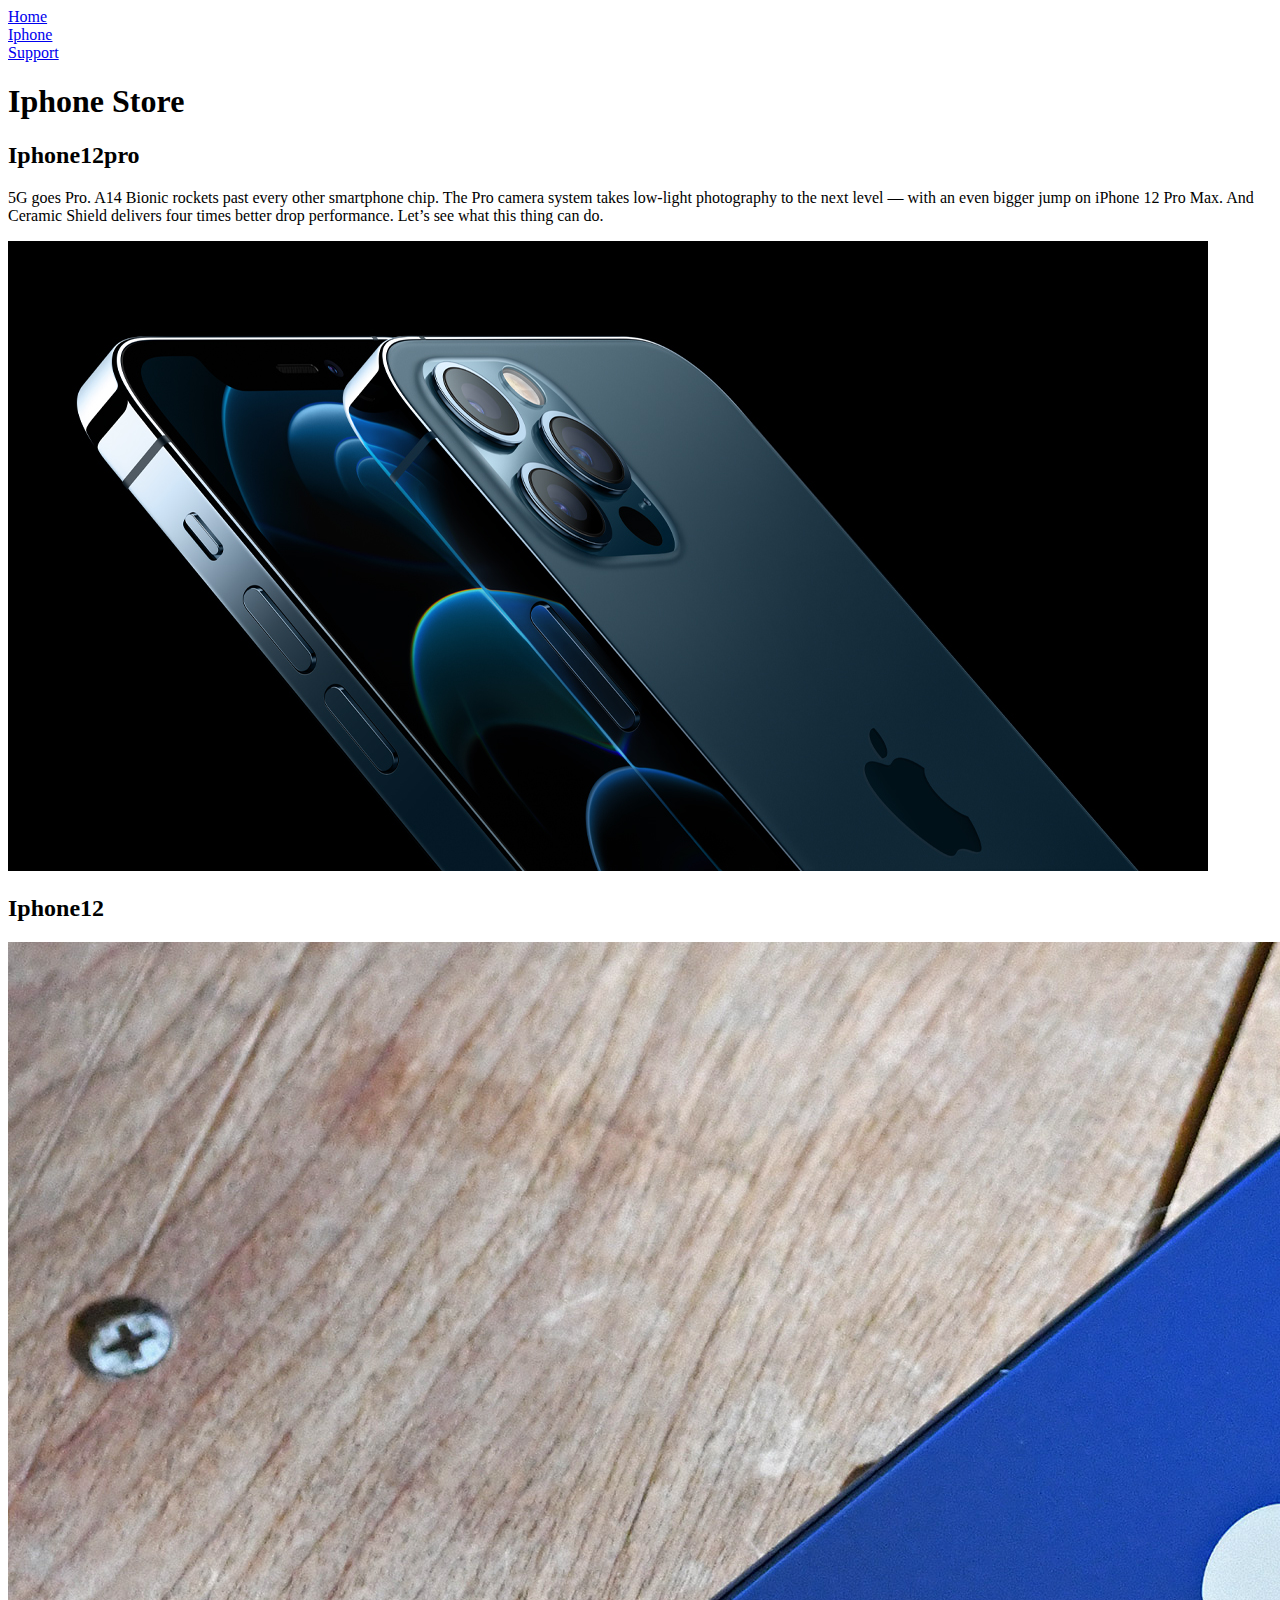
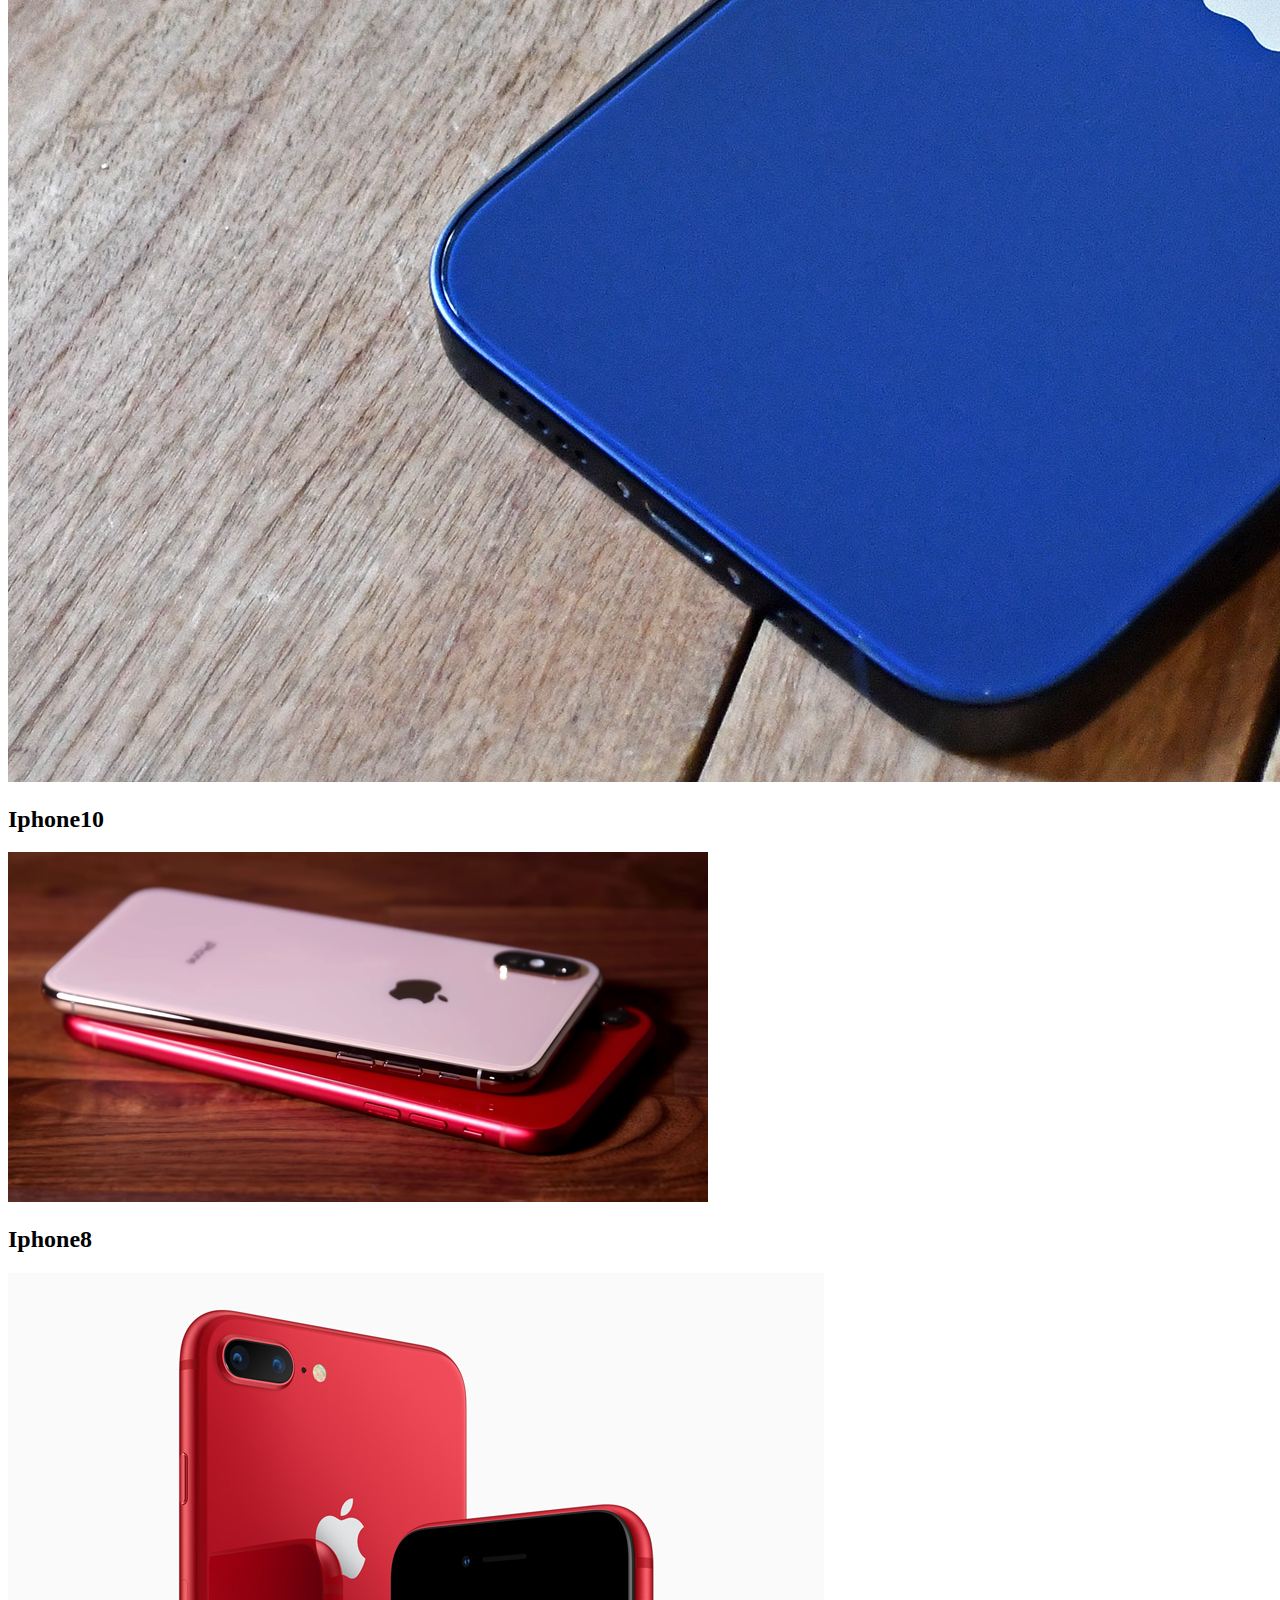
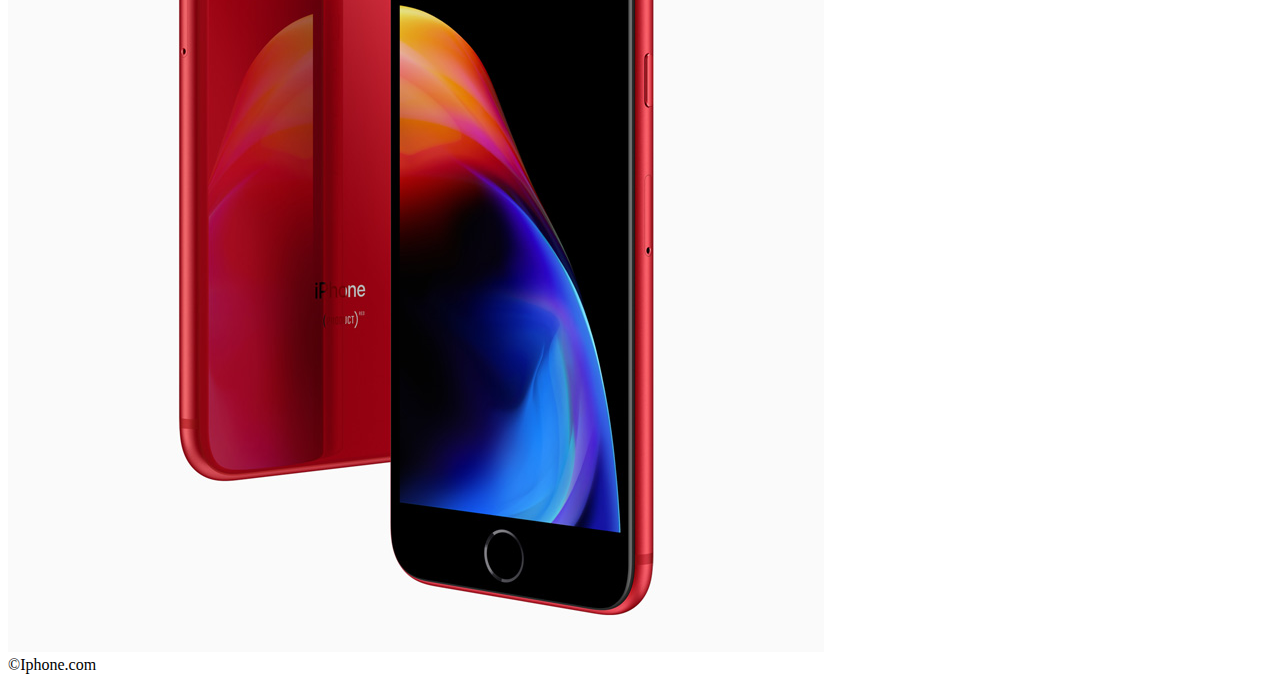
==== index.html @ 1bc89548 "create iphone webpage" ====
<!DOCTYPE html>
<html>
    <head>
        <title>
            Iphone store
        </title>
    </head>

    <body>
        
        <header>
            <nav>

                <li>
                   <a href="https://www.apple.com/">
                    Home
                 </a>
                   
                </li>
                <li>
                    <a href="https://www.apple.com/iphone/">
                    Iphone
                    </a>
                    
                </li>
                <li>
                    <a href="https://support.apple.com/ ">
                    Support
                    </a>
                    
                </li>

            </nav>

        </header>

        <main>

            <h1> Iphone Store</h1>

            <h2>Iphone12pro</h2>
            <p>
                5G goes Pro. A14 Bionic rockets past every other smartphone chip.
                The Pro camera system takes low-light photography to the next level — with an even bigger jump on iPhone 12 Pro Max. And Ceramic Shield delivers four times better drop performance.
                Let’s see what this thing can do.
            </p>

            <img src="iphone12pro.jpg" alt="iphone12pro" >

            <h2>Iphone12</h2>

            <img src="iPhone12.jpg" alt="iphone12">

            <h2>Iphone10</h2>

            <img src="iPhone10.png" alt="iPhone10">

            <h2>Iphone8</h2>
            <img src="iphone8.jpg" alt="iphone8">
        </main>

        <footer>
            &copy;Iphone.com
        </footer>


    </body>
</html>
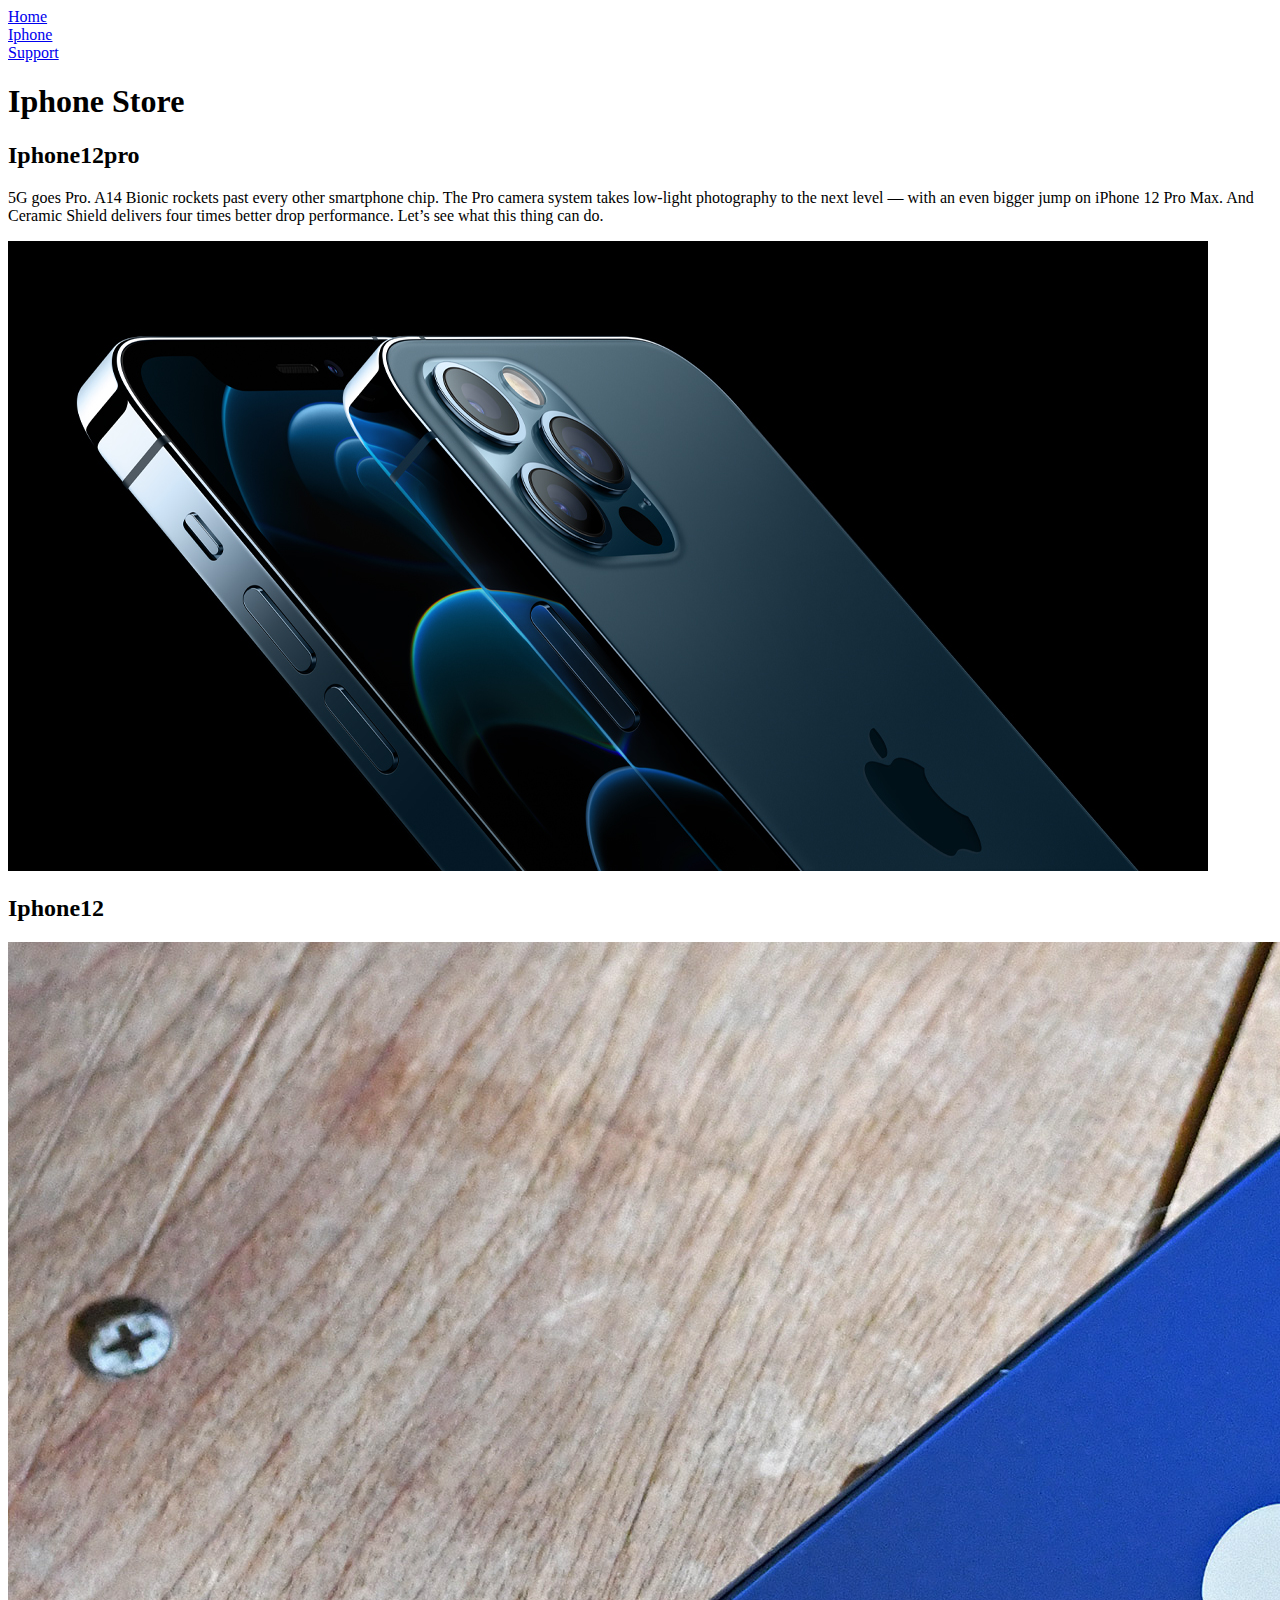
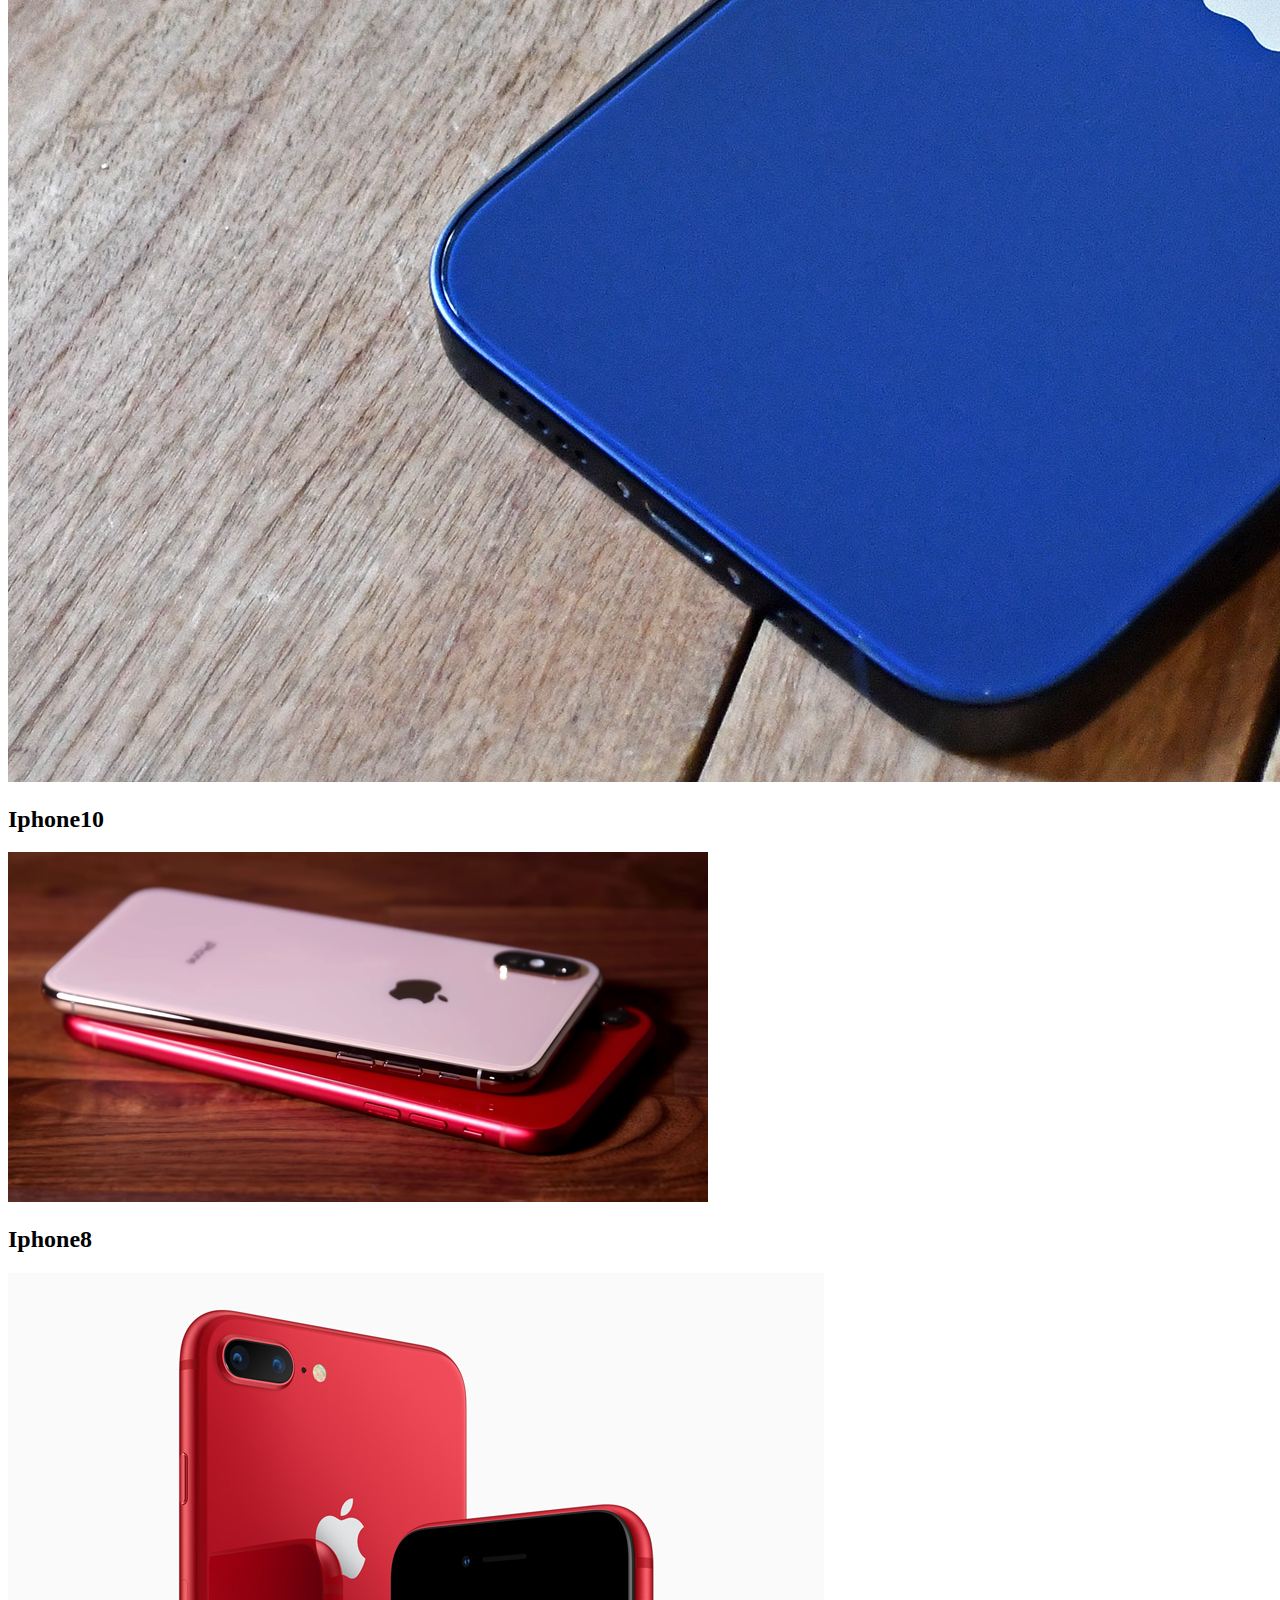
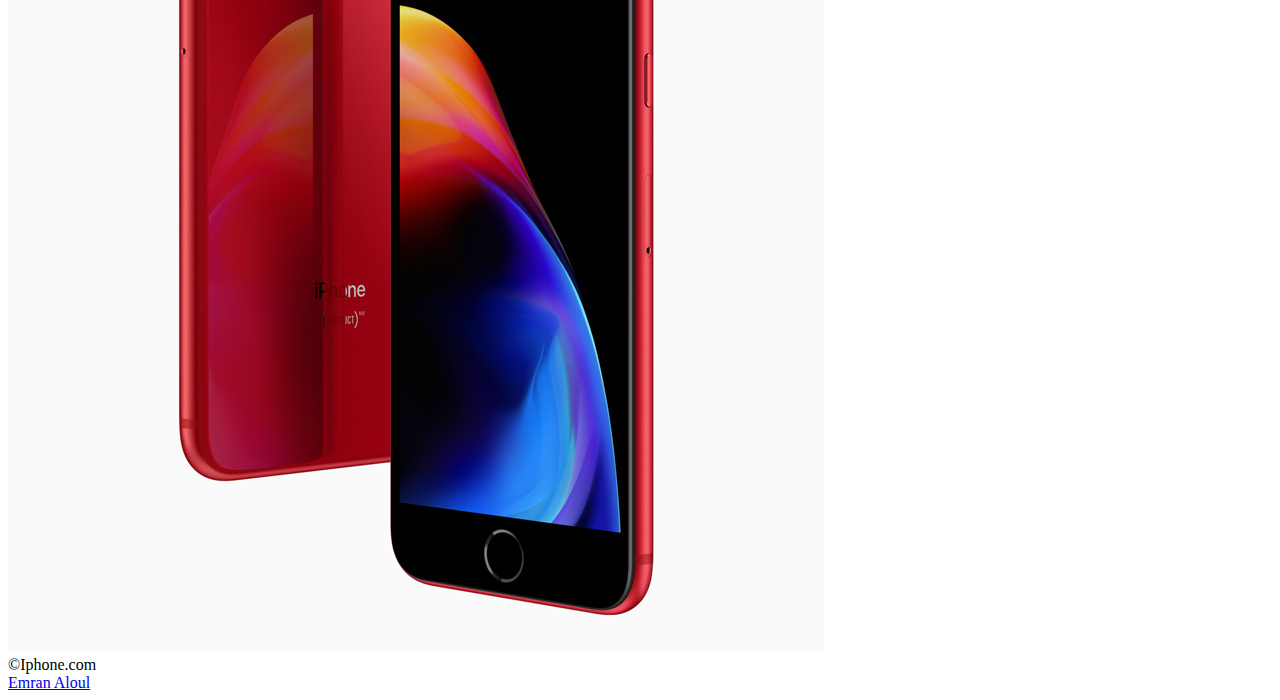
==== commit 89e08318: "add emran aloul link webpage" ====
--- a/index.html
+++ b/index.html
@@ -63,6 +63,10 @@
             &copy;Iphone.com
         </footer>
 
+        <a href="https://emranaloul.github.io/demo/">
+        Emran Aloul
+        </a>
+
 
     </body>
 </html>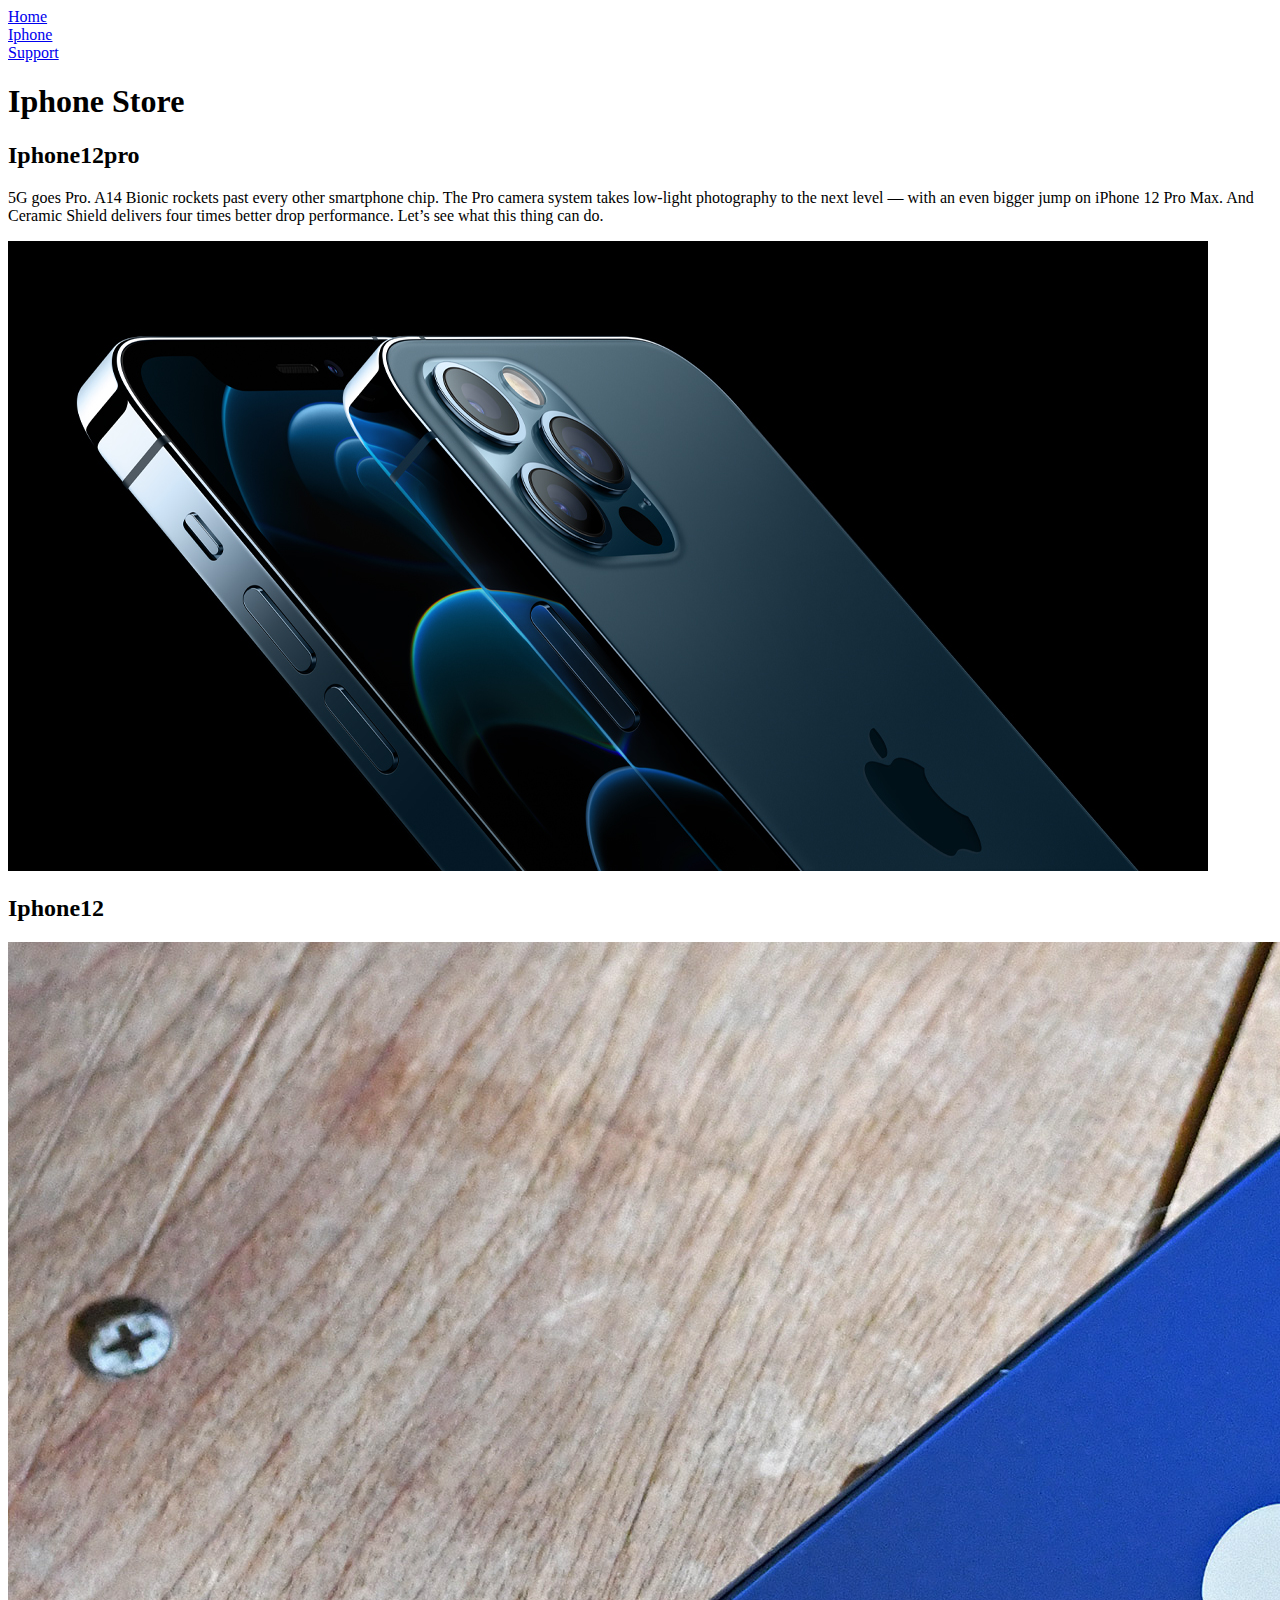
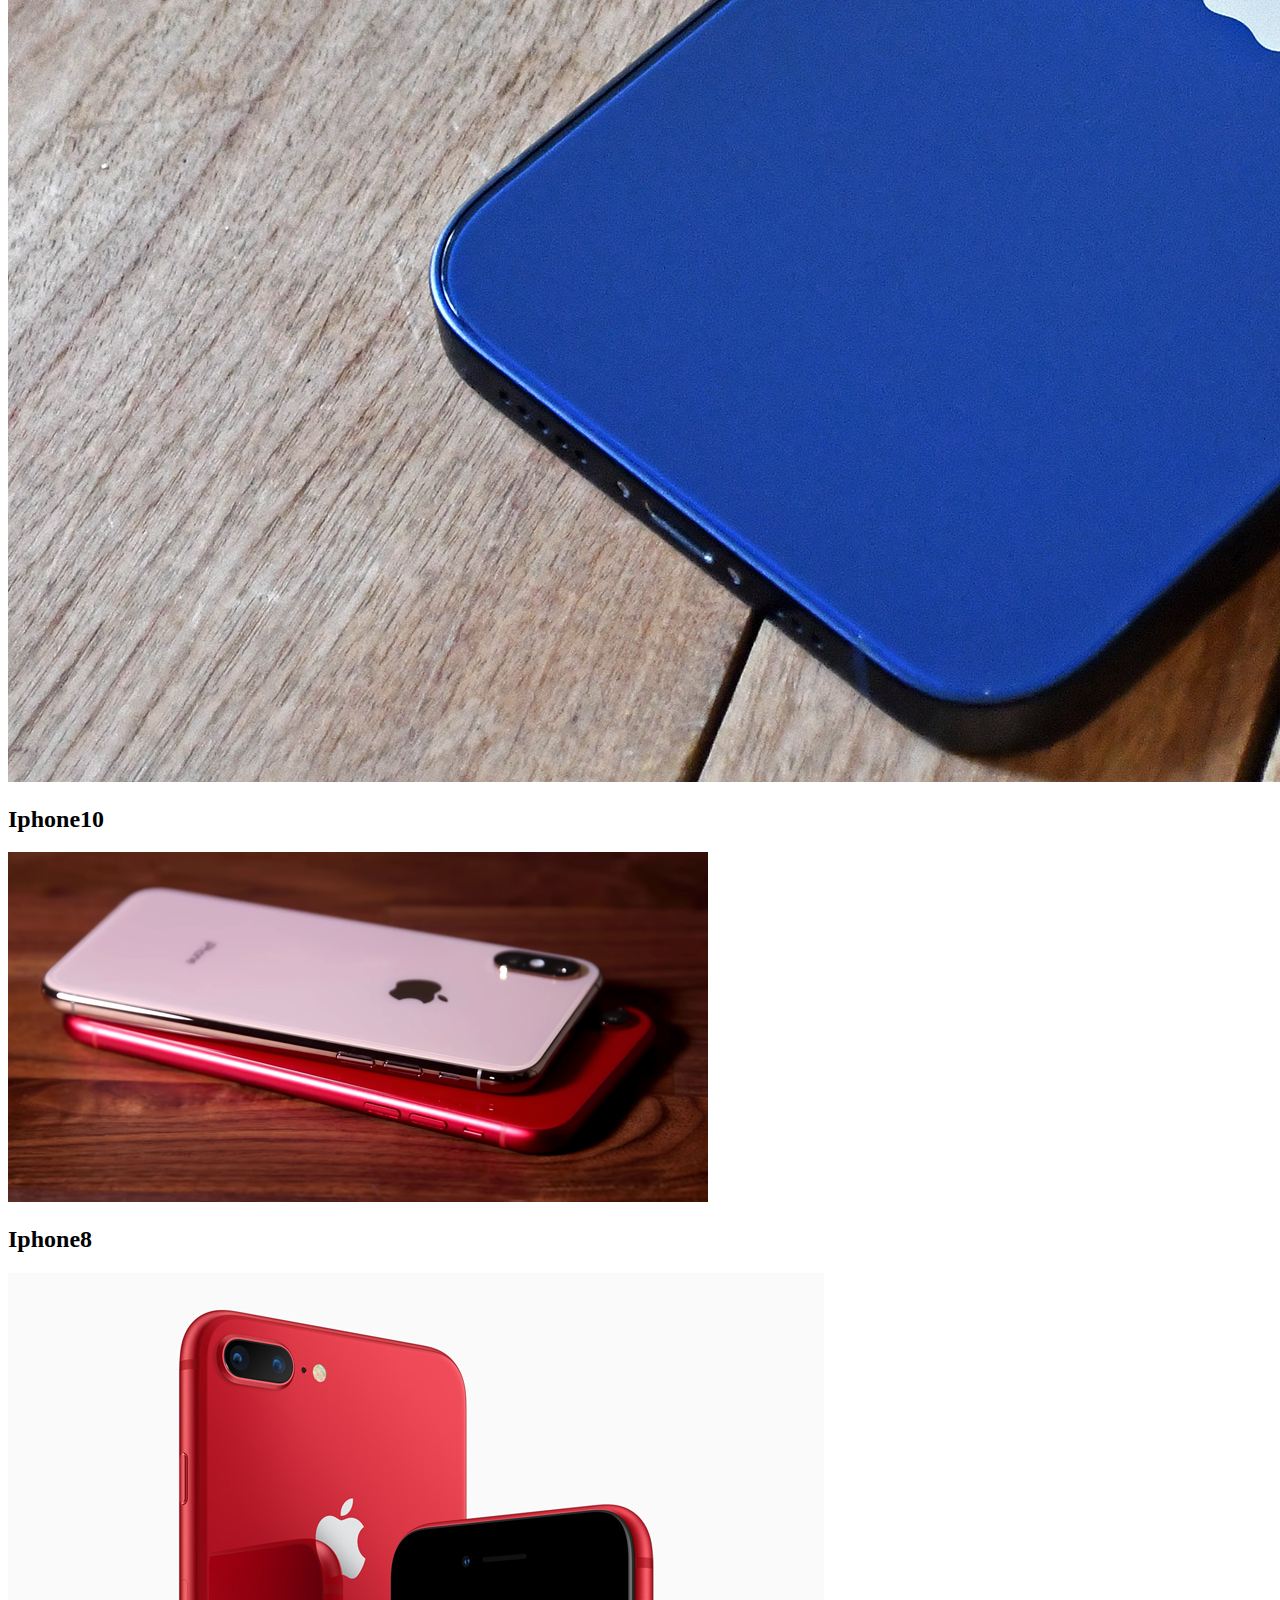
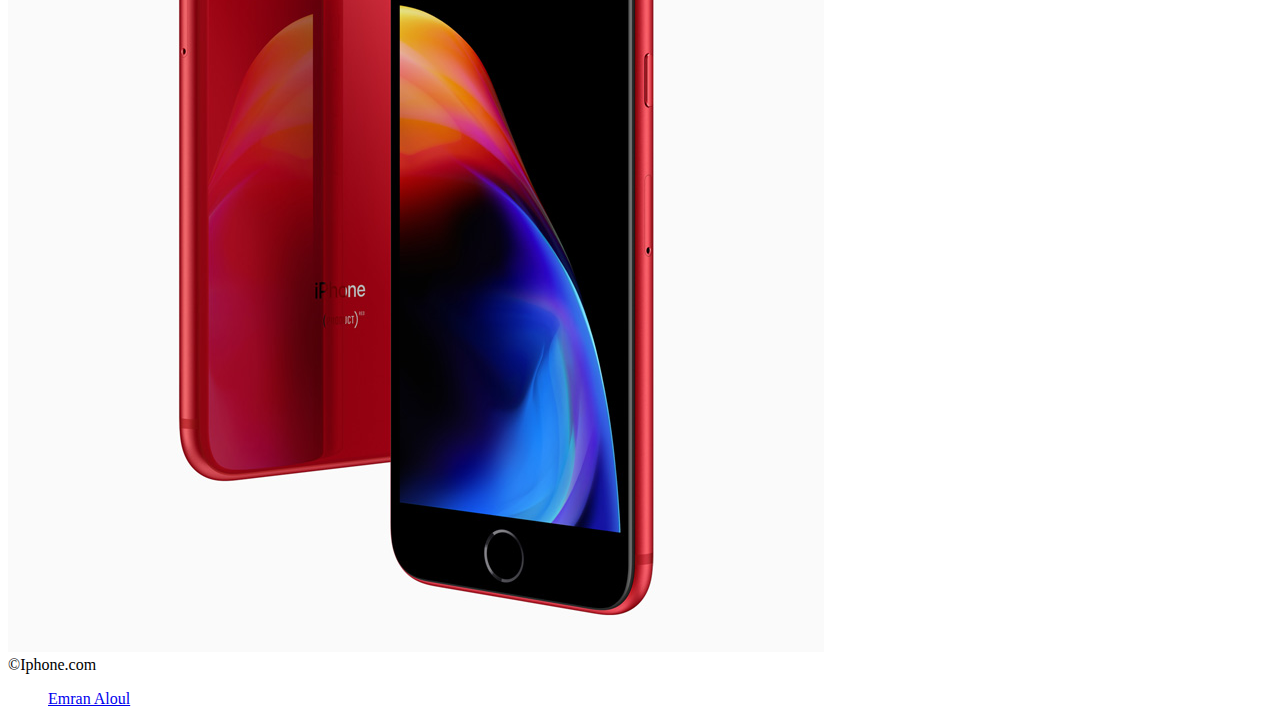
==== commit 2d12e839: "add emran aloul link webpage" ====
--- a/index.html
+++ b/index.html
@@ -12,13 +12,13 @@
             <nav>
 
                 <li>
-                   <a href="https://www.apple.com/">
+                   <a href="https://emranaloul.github.io/demo/">
                     Home
                  </a>
                    
                 </li>
                 <li>
-                    <a href="https://www.apple.com/iphone/">
+                    <a href="https://www.apple.com/">
                     Iphone
                     </a>
                     
@@ -63,9 +63,12 @@
             &copy;Iphone.com
         </footer>
 
+       <ul>
         <a href="https://emranaloul.github.io/demo/">
-        Emran Aloul
+            Emran Aloul
         </a>
+
+       </ul> 
 
 
     </body>
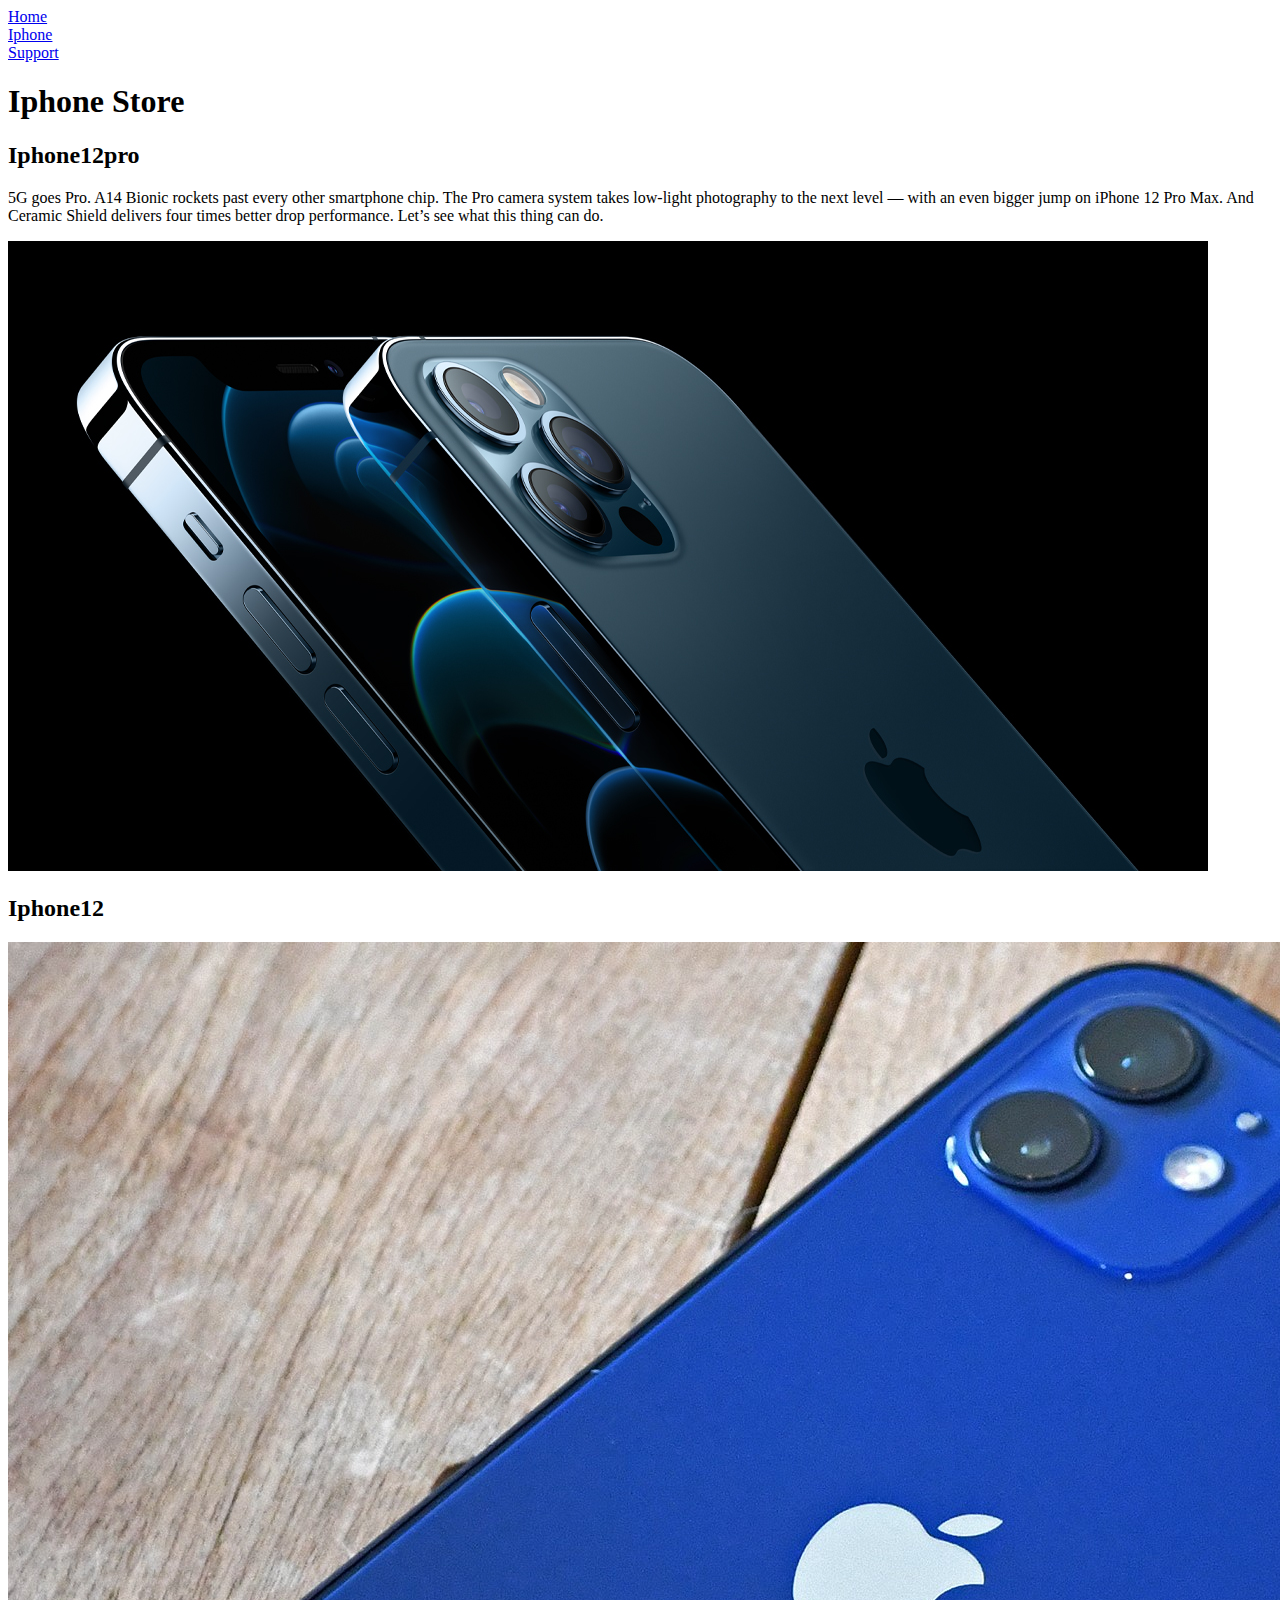
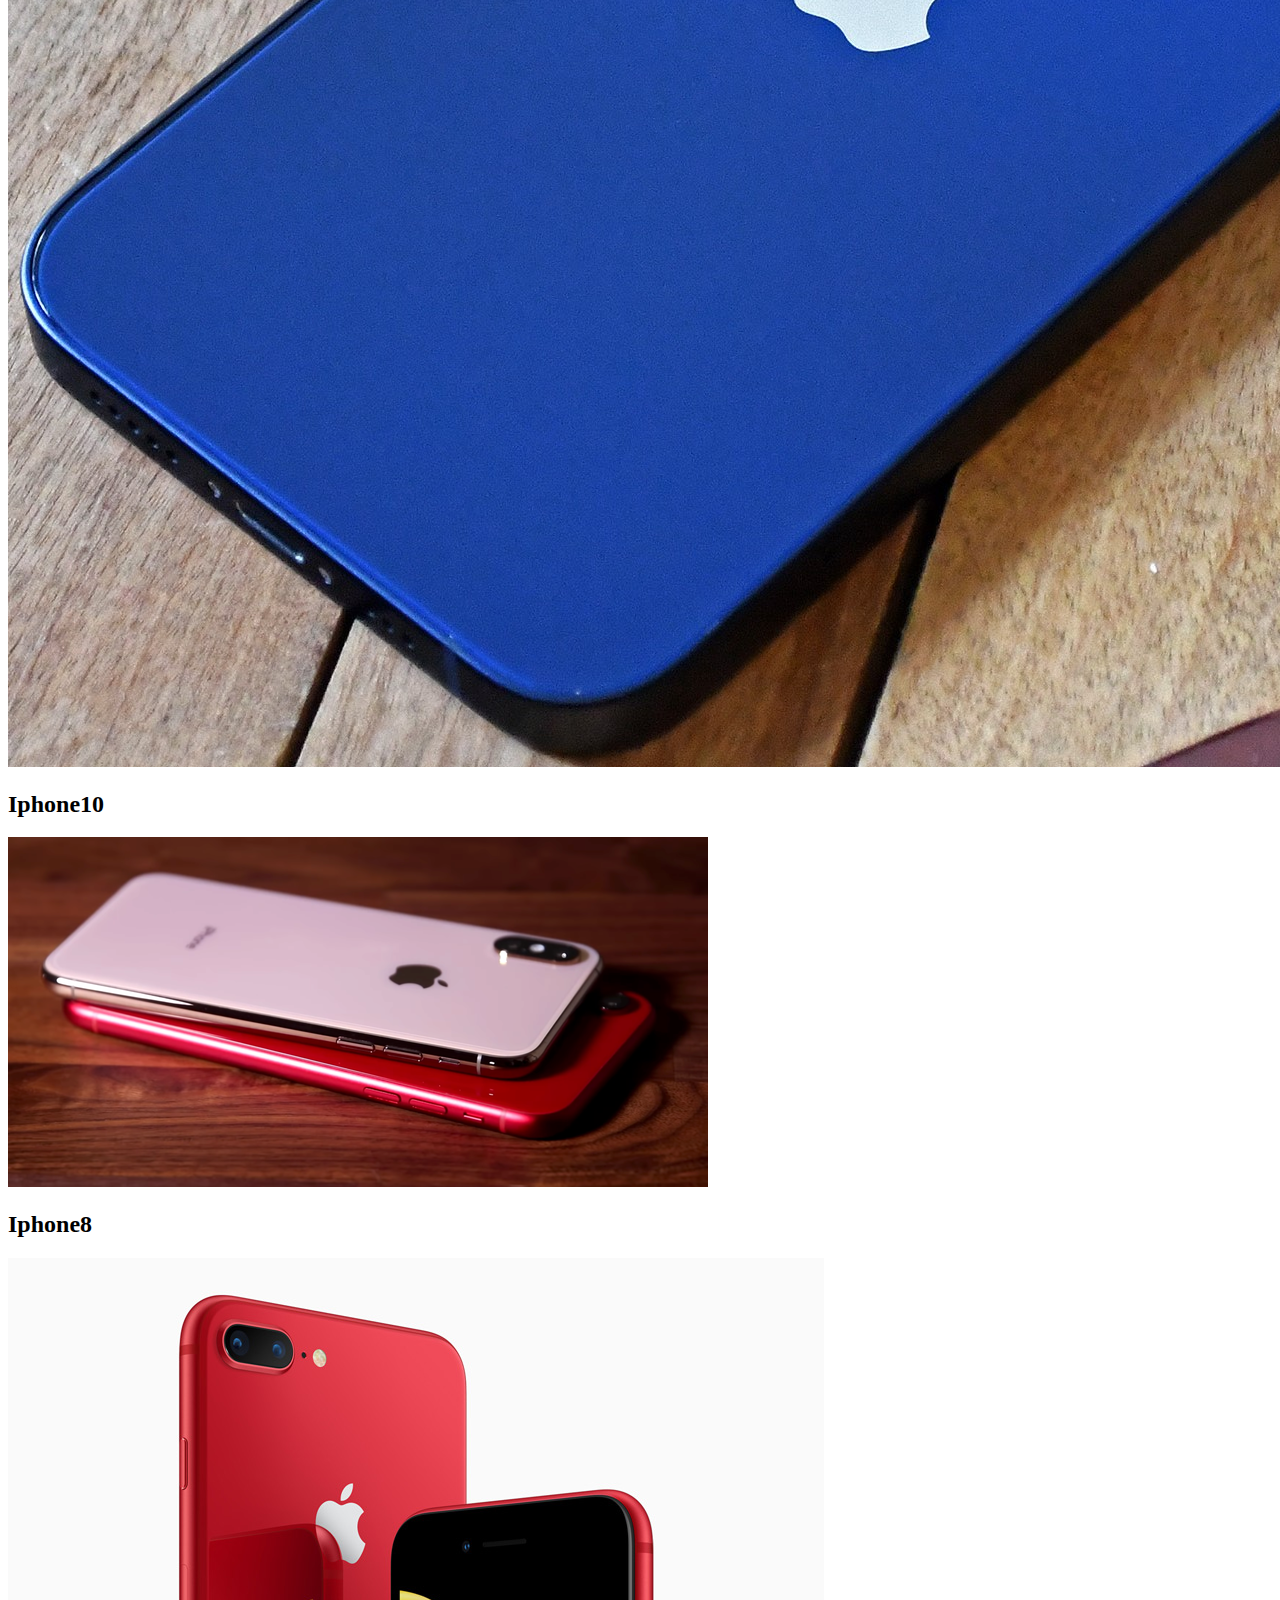
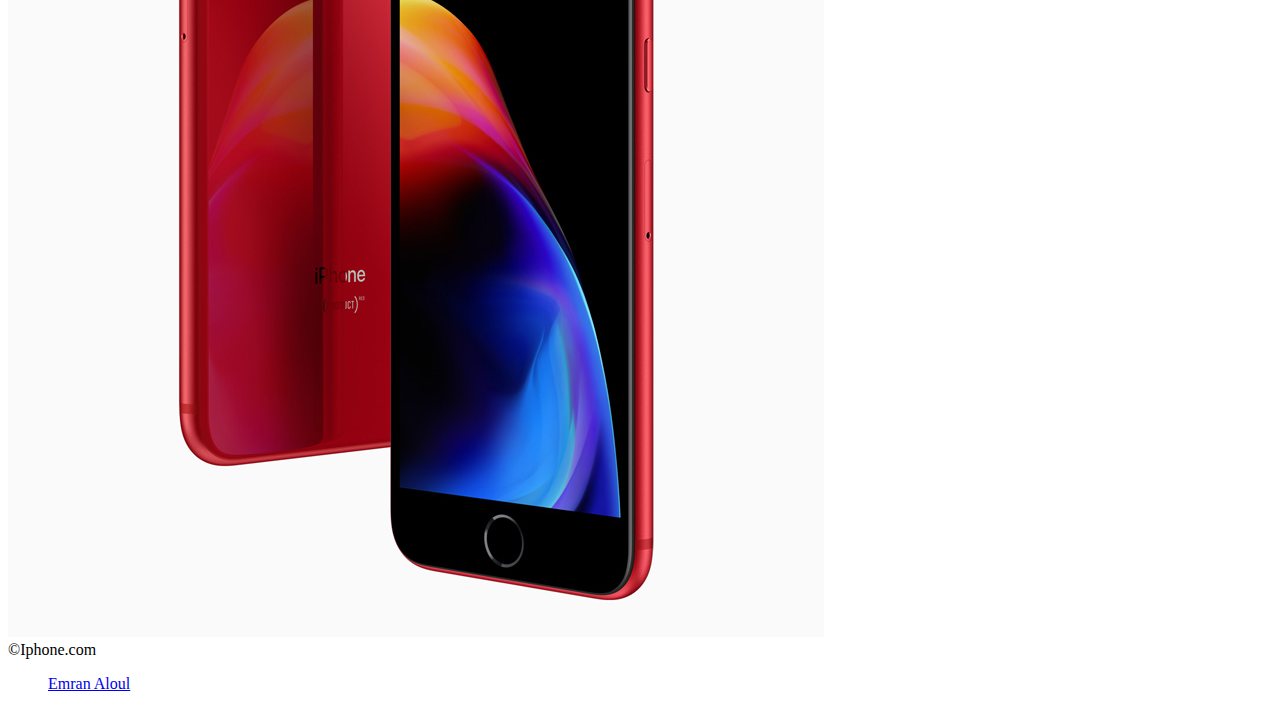
==== commit 33319fd5: "modify image iphone12" ====
--- a/index.html
+++ b/index.html
@@ -52,7 +52,7 @@
             <img src="iPhone12.jpg" alt="iphone12">
 
             <h2>Iphone10</h2>
-
+            
             <img src="iPhone10.png" alt="iPhone10">
 
             <h2>Iphone8</h2>
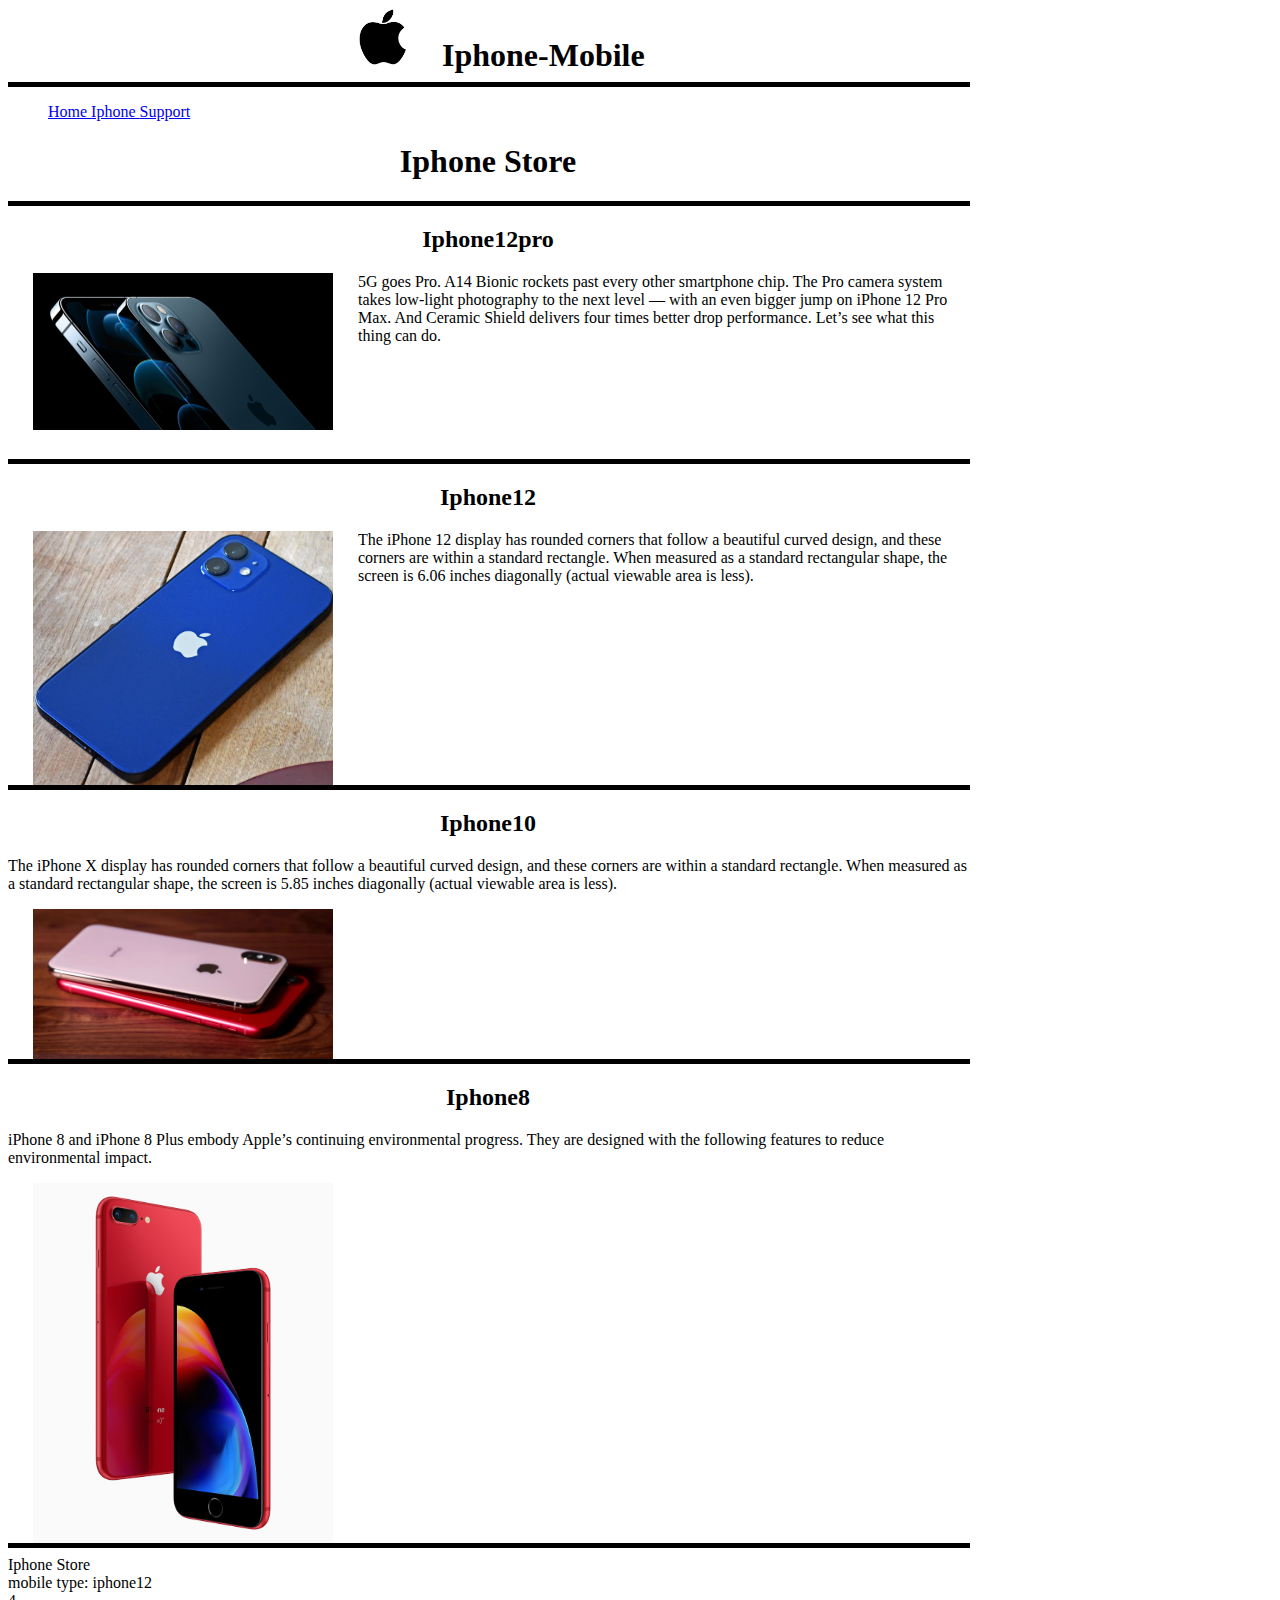
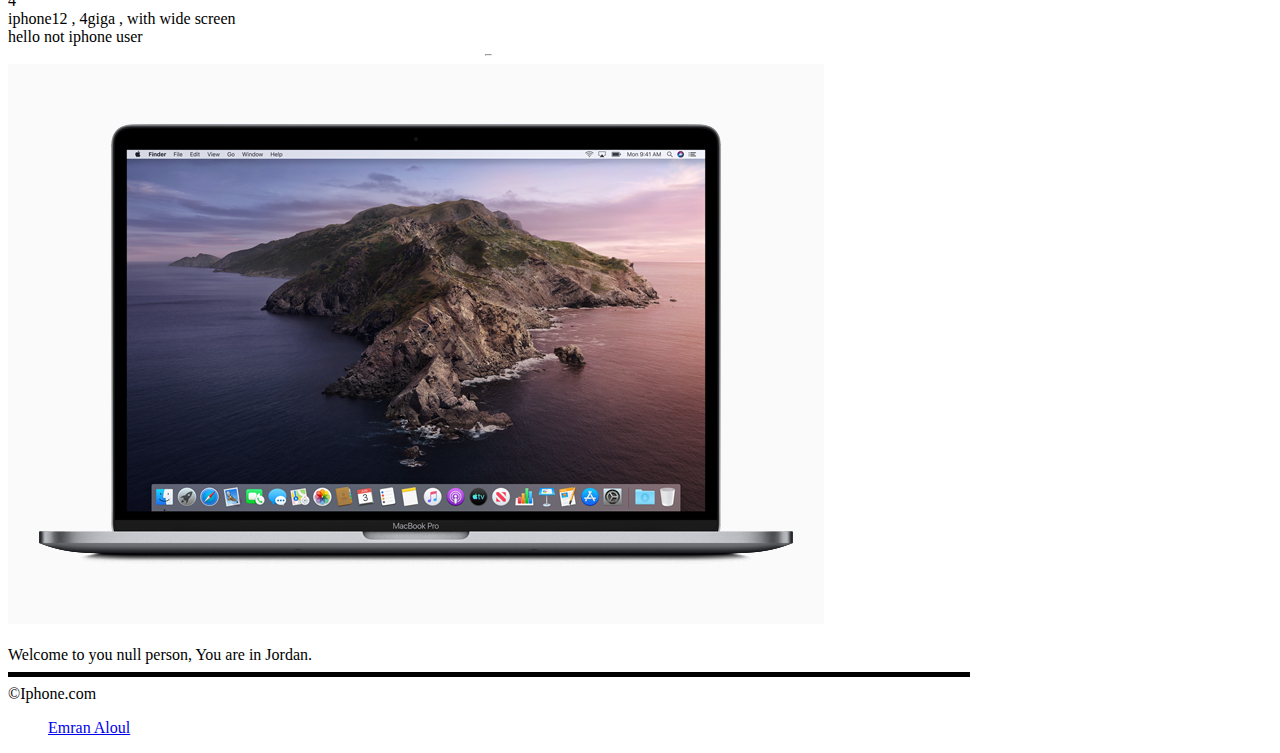
==== commit 05246f53: "make new folders: app.js , style.css" ====
--- a/index.html
+++ b/index.html
@@ -1,75 +1,114 @@
 <!DOCTYPE html>
-<html>
-    <head>
-        <title>
-            Iphone store
-        </title>
-    </head>
+<html lang="en">
+<head>
+    <meta charset="UTF-8">
+    <meta http-equiv="X-UA-Compatible" content="IE=edge">
+    <meta name="viewport" content="width=device-width, initial-scale=1.0">
+    <title>Document</title>
+    <link rel="stylesheet" href="assets/CSS/style.css">
 
-    <body>
+</head>
+<body>
+    <header>
+        <img class= 'logo' src="assets/images/logo.png" alt="logo" >
+
+        <h1>Iphone-Mobile</h1>
         
-        <header>
-            <nav>
+        <hr size="5px" width="960px" color="black">
 
+        <nav>
+            <ul>
+                
                 <li>
-                   <a href="https://emranaloul.github.io/demo/">
-                    Home
-                 </a>
-                   
-                </li>
-                <li>
-                    <a href="https://www.apple.com/">
-                    Iphone
-                    </a>
-                    
-                </li>
-                <li>
-                    <a href="https://support.apple.com/ ">
-                    Support
-                    </a>
-                    
-                </li>
+               <a href="https://emranaloul.github.io/demo/">
+                Home
+             </a>
+               
+            </li>
+            <li>
+                <a href="https://www.apple.com/">
+                Iphone
+                </a>
+                
+            </li>
+            <li>
+                <a href="https://support.apple.com/ ">
+                Support
+                </a>
+                
+              </li>
+            </ul>
+        </nav>
 
-            </nav>
+    </header>
+    <main>
+        <h1> Iphone Store</h1>
+        
+        <hr size="5px" width="960px" color="black">  
 
-        </header>
+        <h2>Iphone12pro</h2>
+        
+        <img class="iphone12pro" src="assets/images/iphone12pro.jpg" alt="iphone12pro" >
 
-        <main>
+        <p>
+            5G goes Pro. A14 Bionic rockets past every other smartphone chip.
+            The Pro camera system takes low-light photography to the next level — with an even bigger jump on iPhone 12 Pro Max. And Ceramic Shield delivers four times better drop performance.
+            Let’s see what this thing can do.
+        </p>
 
-            <h1> Iphone Store</h1>
+        <br>
 
-            <h2>Iphone12pro</h2>
-            <p>
-                5G goes Pro. A14 Bionic rockets past every other smartphone chip.
-                The Pro camera system takes low-light photography to the next level — with an even bigger jump on iPhone 12 Pro Max. And Ceramic Shield delivers four times better drop performance.
-                Let’s see what this thing can do.
-            </p>
+        <hr size="5px" width="960px" color="black" style="margin-top: 80px;">
 
-            <img src="iphone12pro.jpg" alt="iphone12pro" >
+        
 
-            <h2>Iphone12</h2>
+        <h2>Iphone12</h2>
 
-            <img src="iPhone12.jpg" alt="iphone12">
+        <img class="iphone12" src="assets/images/iPhone12.jpg" alt="iphone12">
+        
+        <p>
+            The iPhone 12 display has rounded corners that follow a beautiful curved design, and these corners are within a standard rectangle. When measured as a standard rectangular shape, the screen is 6.06 inches diagonally (actual viewable area is less).
 
-            <h2>Iphone10</h2>
+        </p>
+
+        <hr size="5px" width="960px" color="black" style="margin-top: 100px;"> 
+
+        <h2>Iphone10</h2>
+        
+        <p>
+            The iPhone X display has rounded corners that follow a beautiful curved design, and these corners are within a standard rectangle. When measured as a standard rectangular shape, the screen is 5.85 inches diagonally (actual viewable area is less).
+
+        </p>
+
+        <img class="iphone10" src="assets/images/iPhone10.png" alt="iPhone10">
+
+        <hr size="5px" width="960px" color="black" style="margin-top: 100px;"> 
+
+        <h2>Iphone8</h2>
+        <p>
+            iPhone 8 and iPhone 8 Plus embody Apple’s continuing environmental progress. They are designed with the following features to reduce environmental impact.
+        </p>
+
+        <img class="iphone8" src="assets/images/iphone8.jpg" alt="iphone8 ">  <br> <br>
             
-            <img src="iPhone10.png" alt="iPhone10">
+        <hr size="5px" width="960px" color="black" style="margin-top: 100px;"> 
+    
+    </main>
 
-            <h2>Iphone8</h2>
-            <img src="iphone8.jpg" alt="iphone8">
-        </main>
+    
+    <footer>
+        <script src="assets/js/app.js"></script>
 
-        <footer>
-            &copy;Iphone.com
-        </footer>
-
-       <ul>
-        <a href="https://emranaloul.github.io/demo/">
-            Emran Aloul
-        </a>
-
-       </ul> 
-
-
-    </body>
+        <hr size="5px" width="960px" color="black"> 
+        
+        &copy;Iphone.com
+        <ul>
+            <a href="https://emranaloul.github.io/demo/">
+                Emran Aloul
+            </a>
+    
+        </ul> 
+       
+    </footer>
+</body>
 </html>--- a/assets/CSS/style.css
+++ b/assets/CSS/style.css
@@ -0,0 +1,62 @@
+body {
+
+    width: 960px;
+}
+
+.logo {
+width: 50px;
+margin-left: 350px;
+}
+
+header h1 {
+display: inline;
+margin-left: 30px;
+}
+
+header nav ul li {
+    display: inline;
+    
+}
+
+main h1 {
+    
+text-align: center;
+}
+
+main h2 {
+
+    text-align: center;
+}
+
+.iphone12pro {
+    float: left;
+width: 300px;
+margin-left: 25px;
+margin-right: 25px;
+display: inline;
+
+}
+
+.iphone12{
+    width: 300px;
+    margin-left: 25px;
+    float: left;
+    margin-right: 25px;
+    display: inline;
+}
+
+.iphone10 {
+width: 300px;
+margin-left: 25px;
+float: left;
+margin-right: 25px;
+display: inline;
+}
+
+.iphone8{
+    width: 300px;
+    margin-left: 25px;
+    float: left;
+    margin-right: 25px;
+    display: inline;
+}